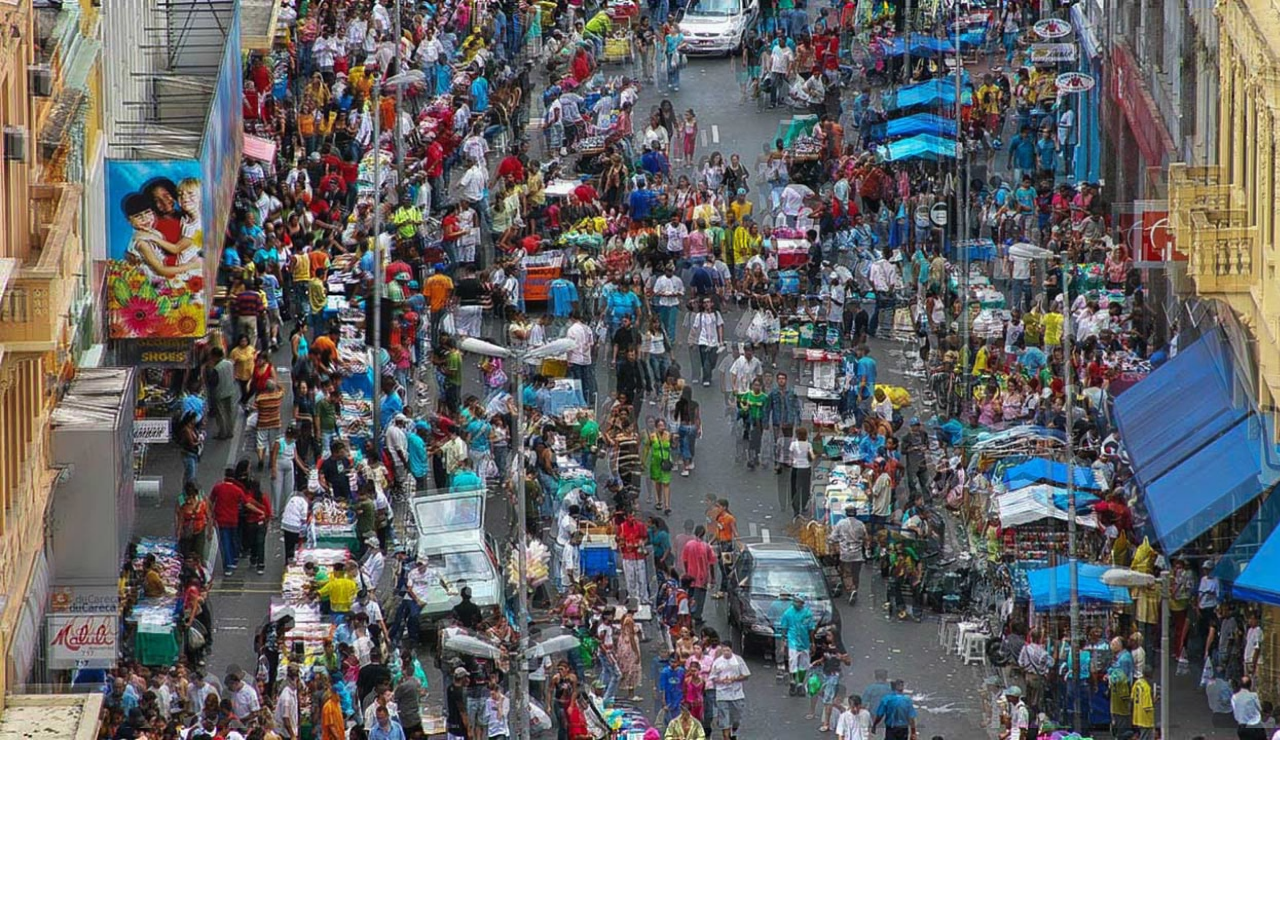
==== app.html @ 67399f99 "update" ====
<!DOCTYPE html>
<html lang="pt-br">
    <head>
        <meta charset="UTF-8">
        <meta http-equiv="X-UA-Compatible" content="IE=edge">
        <meta name="viewport" content="width=device-width, initial-scale=1.0">
        <script src="game.js"></script>
        <link rel="stylesheet" href="style.css">
        <title>Mata Corona</title>
    </head>
    <body>
        <img class="fundo" src="img/rua-25-de-marco-1.jpg" alt="">
    </body>
</html>
---- style.css ----
body{
    background-image: url(img/rua-25-de-marco-1.jpg);
    background-repeat: no-repeat;
    background-size: cover;
    overflow-y: hidden;
    Opacity: 0.3;
}
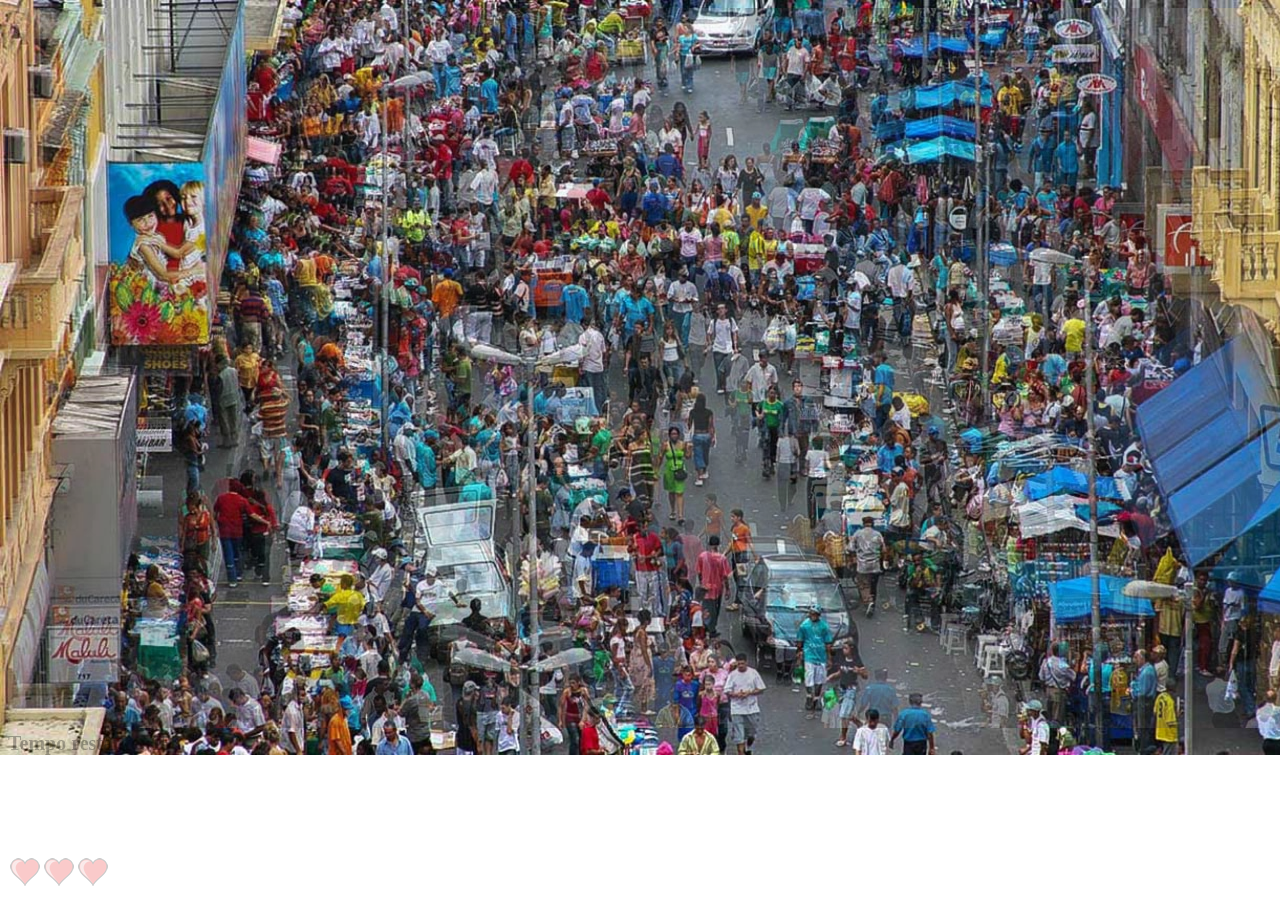
==== commit f854f744: "up" ====
--- a/app.html
+++ b/app.html
@@ -8,7 +8,21 @@
         <link rel="stylesheet" href="style.css">
         <title>Mata Corona</title>
     </head>
-    <body>
+    <body onresize="ajustaTamanhoJogo()">
         <img class="fundo" src="img/rua-25-de-marco-1.jpg" alt="">
+        <div class="painel">
+            <img src="img/coracao_cheio.png" alt="">
+            <img src="img/coracao_cheio.png" alt="">
+            <img src="img/coracao_cheio.png" alt="">
+        </div>
+        <div class="cronometro">
+            Tempo restante: <span id="cronometro"></span>
+        </div>
+        <script>
+            document.getElementById('cronometro').innerHTML = tempo
+            let criarCorona = setInterval(function() {
+                posicaoRandomica()
+            }, criarCoronaTempo)
+        </script>
     </body>
 </html>--- a/style.css
+++ b/style.css
@@ -5,4 +5,40 @@
     background-size: cover;
     overflow-y: hidden;
     Opacity: 0.3;
+}
+.corona1{
+    width: 50px;
+    height: 50px;
+}
+.corona2{
+    width: 70px;
+    height: 70px;
+}
+.corona3{
+    width: 90px;
+    height: 90px;
+}
+.ladoA{
+    transform: scaleX(1);
+}
+.ladoB{
+    transform: scaleX(-1);
+}
+.painel{
+    position: absolute;
+    width: 190px;
+    padding: 10px;
+    left:0px;
+    bottom:0px;
+    border-top: solid 1px #fff;
+    background-color: #fff;
+    opacity: 0.7;
+}
+.vidas{
+    float: left;
+}
+.cronometro{
+    float: left;
+    font-size: 20px;
+    font-weight: bold;
 }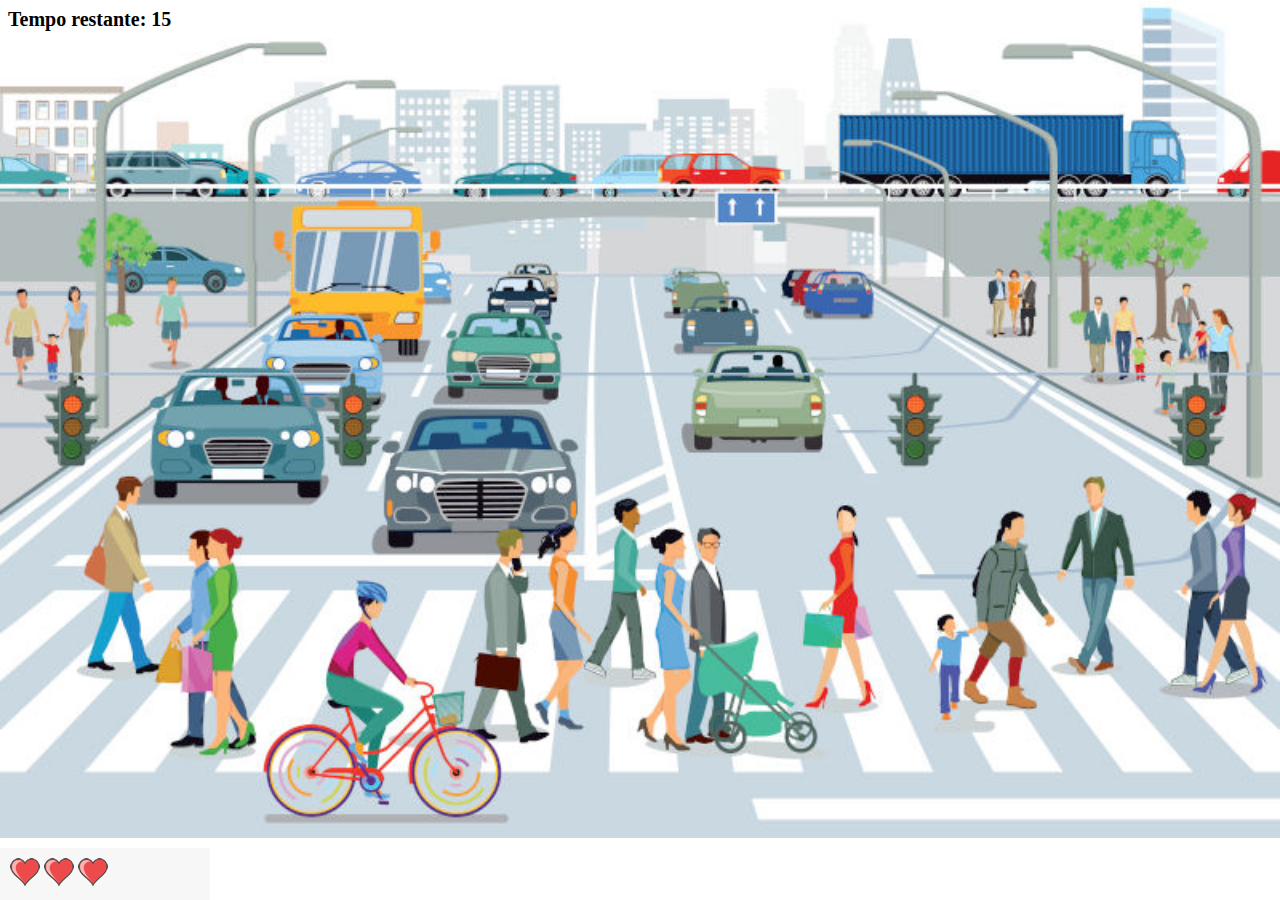
==== commit c2292f2d: "final" ====
--- a/app.html
+++ b/app.html
@@ -9,7 +9,7 @@
         <title>Mata Corona</title>
     </head>
     <body onresize="ajustaTamanhoJogo()">
-        <img class="fundo" src="img/rua-25-de-marco-1.jpg" alt="">
+        
         <div class="painel">
             <img src="img/coracao_cheio.png" alt="">
             <img src="img/coracao_cheio.png" alt="">
@@ -20,7 +20,7 @@
         </div>
         <script>
             document.getElementById('cronometro').innerHTML = tempo
-            let criarCorona = setInterval(function() {
+            var criarCorona = setInterval(function() {
                 posicaoRandomica()
             }, criarCoronaTempo)
         </script>
--- a/style.css
+++ b/style.css
@@ -1,10 +1,12 @@
-
+html{
+    cursor: url(img/alcohol-gel.png) 30 30, auto;
+}
 body{
-    background-image: url(img/rua-25-de-marco-1.jpg);
+    background-image: url(img/Rua.jpg);
     background-repeat: no-repeat;
     background-size: cover;
-    overflow-y: hidden;
-    Opacity: 0.3;
+    /* overflow-y: hidden; */
+    /* Opacity: 0.8; */
 }
 .corona1{
     width: 50px;
@@ -31,7 +33,7 @@
     left:0px;
     bottom:0px;
     border-top: solid 1px #fff;
-    background-color: #fff;
+    background-color:whitesmoke;
     opacity: 0.7;
 }
 .vidas{
